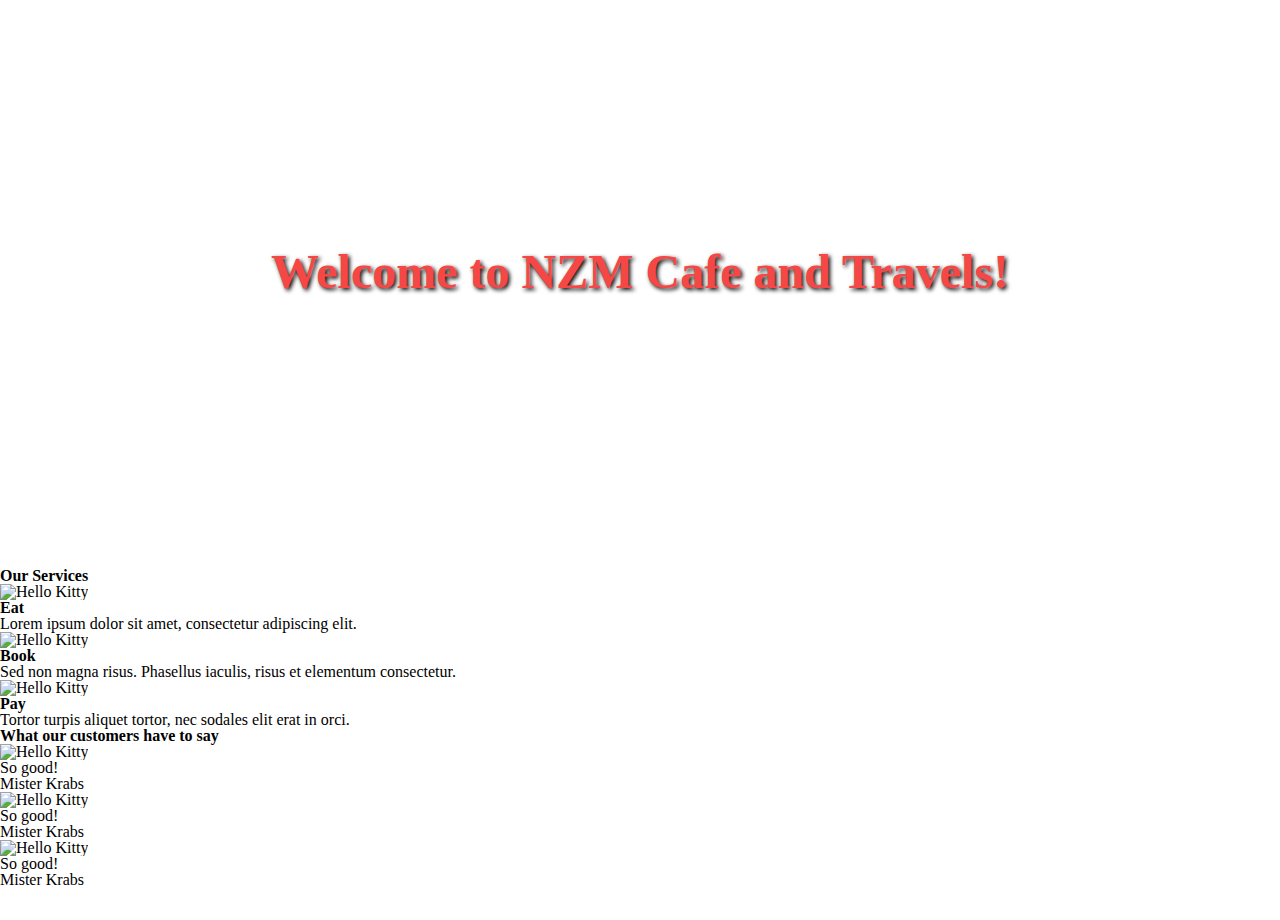
==== index.html @ 47501323 "Create index.html" ====
<!DOCTYPE html>
<html lang="en">
<head>
	<meta charset="utf-8">
	<meta http-equiv="X-UA-Compatible" content="IE=edge">
	<meta name="viewport" content="width=device-width, initial-scale=1">
	<title>NZM Cafe and Travels</title>
	<!-- Reset -->
	<link rel="stylesheet" type="text/css" href="css/reset.css">
	<!-- Flexbox Grid -->
	<link rel="stylesheet" type="text/css" href="css/flexboxgrid.css">
	<!-- Fonts -->
	<link href="https://fonts.googleapis.com/css?family=Barlow+Condensed|Berkshire+Swash" rel="stylesheet">
	<!-- My Style -->
	<link rel="stylesheet" type="text/css" href="css/style.css">
</head>
<body>
	<nav>
		<img src="img/hk_icon.png" alt="Hello Kitty" class="logo">
	</nav>

	<header>
		<h1 class="header-heading">Welcome to NZM Cafe and Travels!</h1>
		<p class="header-text">A Hello Kitty! themed cafe where you can dine-in, pay bills, and even book flights. <em>All in one place!</em></p>
	</header>

	<main>
		<section class="services">
			<h2>Our Services</h2>
			<div class="inner-services">
				<figure>
					<img src="img/hk_icon.png" alt="Hello Kitty">
					<h3>Eat</h3>
					<figcaption>Lorem ipsum dolor sit amet, consectetur adipiscing elit.</figcaption>
				</figure>
				<figure>
					<img src="img/hk_icon.png" alt="Hello Kitty">
					<h3>Book</h3>
					<figcaption>Sed non magna risus. Phasellus iaculis, risus et elementum consectetur.</figcaption>
				</figure>
				<figure>
					<img src="img/hk_icon.png" alt="Hello Kitty">
					<h3>Pay</h3>
					<figcaption>Tortor turpis aliquet tortor, nec sodales elit erat in orci.</figcaption>
				</figure>
			</div>
		</section>

		<section>
			<h2>What our customers have to say</h2>
			<div class="testimonial">
				<img src="img/hk_icon.png" alt="Hello Kitty">
				<p>So good!</p>
				<span>Mister Krabs</span>
			</div>
			<div class="testimonial">
				<img src="img/hk_icon.png" alt="Hello Kitty">
				<p>So good!</p>
				<span>Mister Krabs</span>
			</div>
			<div class="testimonial">
				<img src="img/hk_icon.png" alt="Hello Kitty">
				<p>So good!</p>
				<span>Mister Krabs</span>
			</div>
		</section>

		<section>
			<!-- photo gallery -->
		</section>

		<section>
			<!-- discover the shop -->
		</section>

		<section>
			<!-- contact -->
		</section>
	</main>

	<footer>
		<ul>
			<li><a href="#">Contact us</a></li>
			<li><a href="#">Like us on Facebook</a></li>
		</ul>

	</footer>

	<!--JavaScript -->
</body>
</html>
---- css/style.css ----
* {
	-webkit-font-smoothing: antialiased;
}

header {
	background: url(https://images.unsplash.com/photo-1475759697283-38cc56e4455a?auto=format&fit=crop&w=750&q=60&ixid=dW5zcGxhc2guY29tOzs7Ozs%3D) no-repeat top center;
	background-size: cover;
	height: 568px;
	display: flex;
    align-items: center;
    justify-content: center;
    flex-direction: column;
}

.logo {
	position: absolute;
	display: none
}

.header-heading {
	font-family: 'Amatic SC', cursive;
	font-size: 48px;
	color: #F64747;
	text-shadow: 2px 2px 4px #000000;
	margin: 20px 40px 0 40px;
}

.header-text {
	font-family: 'Barlow Condensed', sans-serif;
	font-size: 20px;
	line-height: 25px;
	color: #fff;
	margin: 20px 40px 0 40px;
}
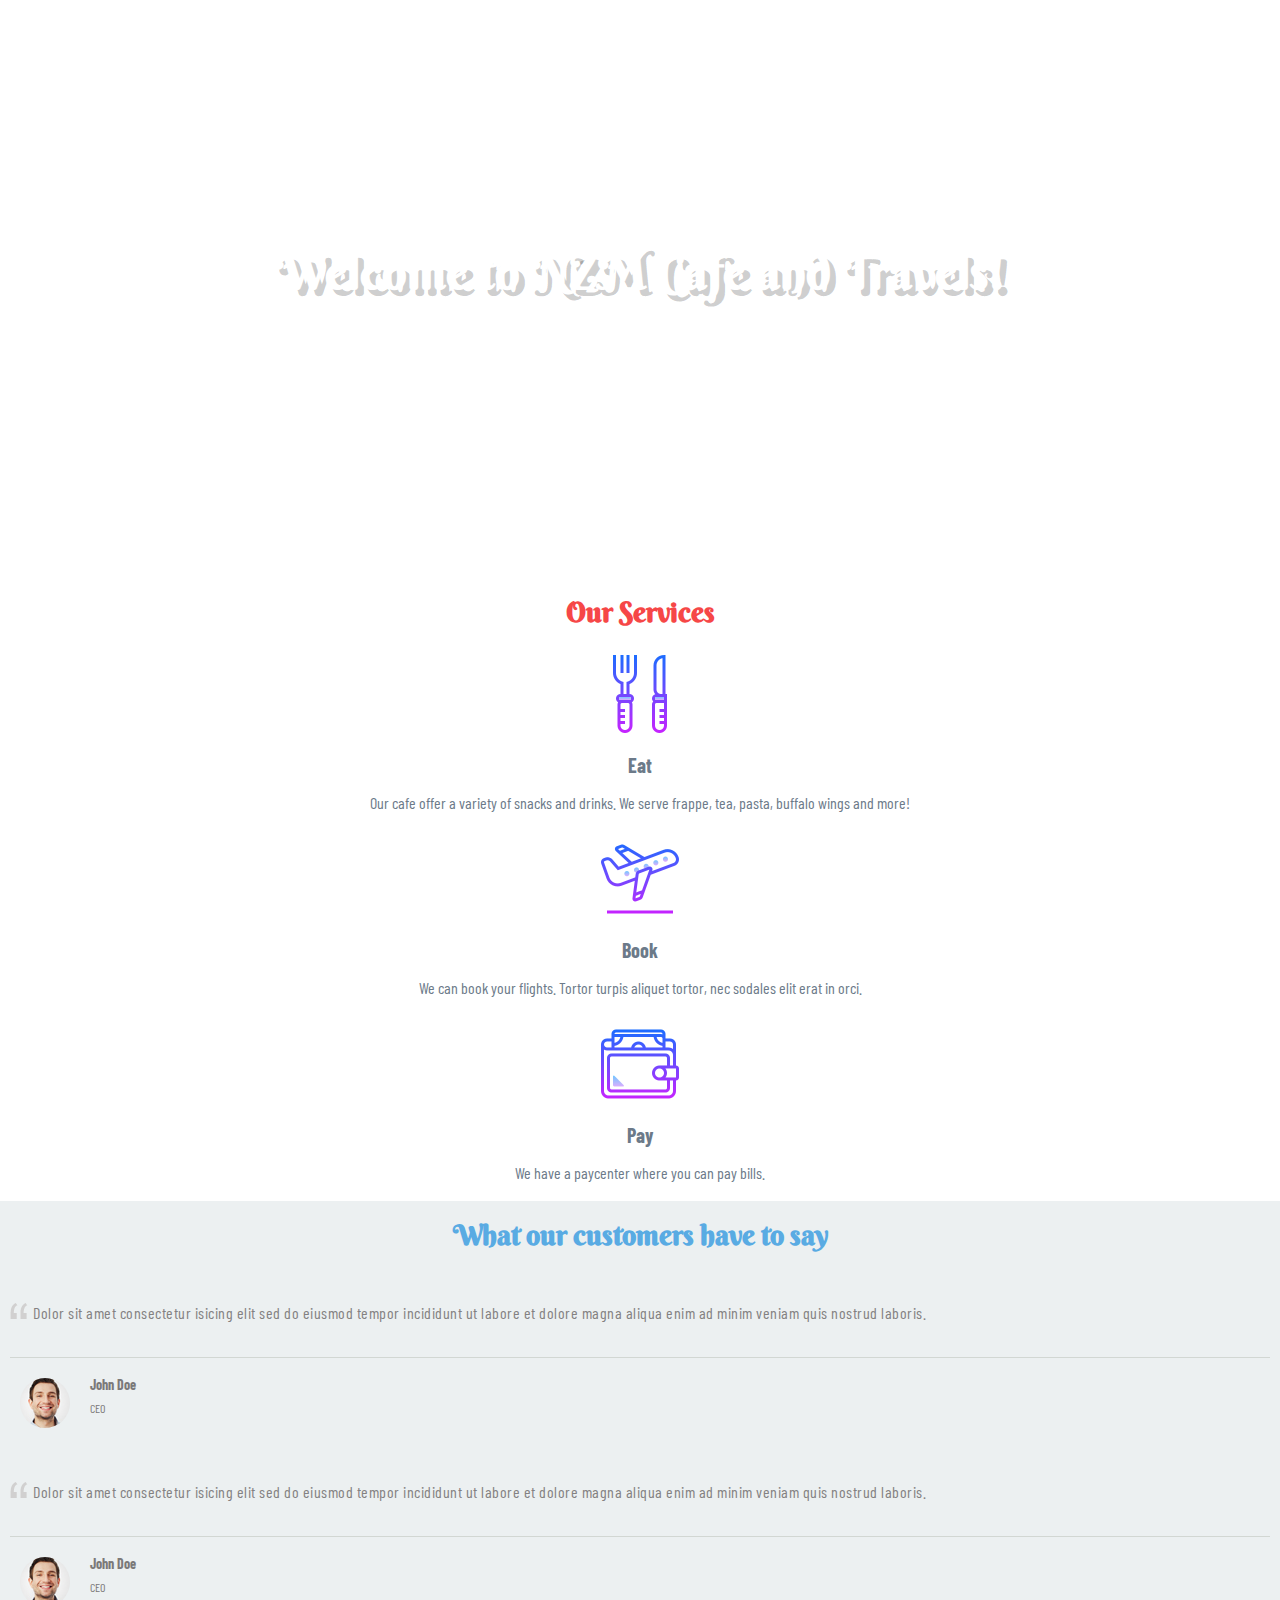
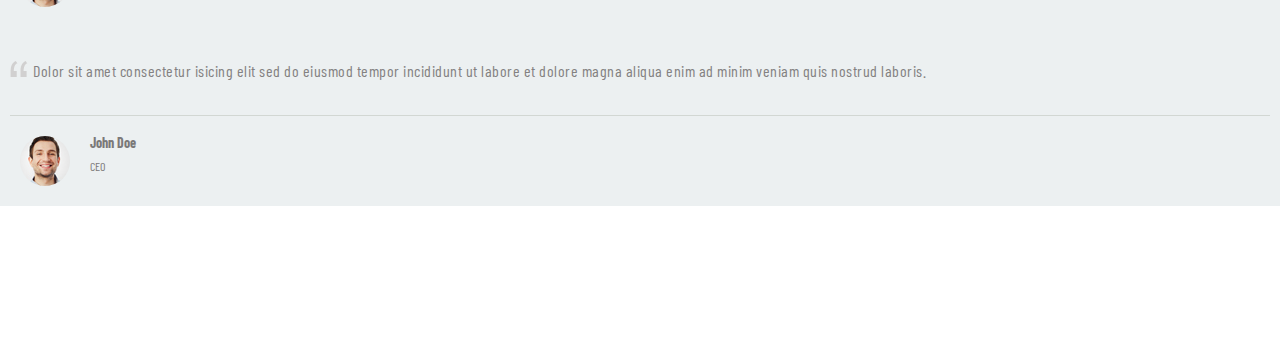
==== commit dc4a2fcf: "Update via upload" ====
--- a/index.html
+++ b/index.html
@@ -1,91 +1,115 @@
-<!DOCTYPE html>
-<html lang="en">
-<head>
-	<meta charset="utf-8">
-	<meta http-equiv="X-UA-Compatible" content="IE=edge">
-	<meta name="viewport" content="width=device-width, initial-scale=1">
-	<title>NZM Cafe and Travels</title>
-	<!-- Reset -->
-	<link rel="stylesheet" type="text/css" href="css/reset.css">
-	<!-- Flexbox Grid -->
-	<link rel="stylesheet" type="text/css" href="css/flexboxgrid.css">
-	<!-- Fonts -->
-	<link href="https://fonts.googleapis.com/css?family=Barlow+Condensed|Berkshire+Swash" rel="stylesheet">
-	<!-- My Style -->
-	<link rel="stylesheet" type="text/css" href="css/style.css">
-</head>
-<body>
-	<nav>
-		<img src="img/hk_icon.png" alt="Hello Kitty" class="logo">
-	</nav>
-
-	<header>
-		<h1 class="header-heading">Welcome to NZM Cafe and Travels!</h1>
-		<p class="header-text">A Hello Kitty! themed cafe where you can dine-in, pay bills, and even book flights. <em>All in one place!</em></p>
-	</header>
-
-	<main>
-		<section class="services">
-			<h2>Our Services</h2>
-			<div class="inner-services">
-				<figure>
-					<img src="img/hk_icon.png" alt="Hello Kitty">
-					<h3>Eat</h3>
-					<figcaption>Lorem ipsum dolor sit amet, consectetur adipiscing elit.</figcaption>
-				</figure>
-				<figure>
-					<img src="img/hk_icon.png" alt="Hello Kitty">
-					<h3>Book</h3>
-					<figcaption>Sed non magna risus. Phasellus iaculis, risus et elementum consectetur.</figcaption>
-				</figure>
-				<figure>
-					<img src="img/hk_icon.png" alt="Hello Kitty">
-					<h3>Pay</h3>
-					<figcaption>Tortor turpis aliquet tortor, nec sodales elit erat in orci.</figcaption>
-				</figure>
-			</div>
-		</section>
-
-		<section>
-			<h2>What our customers have to say</h2>
-			<div class="testimonial">
-				<img src="img/hk_icon.png" alt="Hello Kitty">
-				<p>So good!</p>
-				<span>Mister Krabs</span>
-			</div>
-			<div class="testimonial">
-				<img src="img/hk_icon.png" alt="Hello Kitty">
-				<p>So good!</p>
-				<span>Mister Krabs</span>
-			</div>
-			<div class="testimonial">
-				<img src="img/hk_icon.png" alt="Hello Kitty">
-				<p>So good!</p>
-				<span>Mister Krabs</span>
-			</div>
-		</section>
-
-		<section>
-			<!-- photo gallery -->
-		</section>
-
-		<section>
-			<!-- discover the shop -->
-		</section>
-
-		<section>
-			<!-- contact -->
-		</section>
-	</main>
-
-	<footer>
-		<ul>
-			<li><a href="#">Contact us</a></li>
-			<li><a href="#">Like us on Facebook</a></li>
-		</ul>
-
-	</footer>
-
-	<!--JavaScript -->
-</body>
-</html>
+<!DOCTYPE html>
+<html lang="en">
+<head>
+	<meta charset="utf-8">
+	<meta http-equiv="X-UA-Compatible" content="IE=edge">
+	<meta name="viewport" content="width=device-width, initial-scale=1">
+	<title>NZM Cafe and Travels</title>
+	<!-- Reset -->
+	<link rel="stylesheet" type="text/css" href="css/reset.css">
+	<!-- Flexbox Grid -->
+	<link rel="stylesheet" type="text/css" href="css/flexboxgrid.css">
+	<!-- Fonts -->
+	<link href="https://fonts.googleapis.com/css?family=Barlow+Condensed|Berkshire+Swash" rel="stylesheet">
+	<!-- My Style -->
+	<link rel="stylesheet" type="text/css" href="css/style.css">
+</head>
+<body>
+	<nav>
+		<img src="img/hk_icon.png" alt="Hello Kitty" class="logo">
+	</nav>
+
+	<header>
+		<h1 class="header-heading">Welcome to NZM Cafe and Travels!</h1>
+		<p class="header-text">A Hello Kitty! themed cafe where you can dine-in, pay bills, and even book flights. <em>All in one place!</em></p>
+	</header>
+
+	<main>
+		<section class="services">
+			<h2>Our Services</h2>
+			<div class="inner-services">
+				<figure>
+					<img src="img/restaurant.png" alt="Hello Kitty">
+					<h3>Eat</h3>
+					<figcaption>Our cafe offer a variety of snacks and drinks. We serve frappe, tea, pasta, buffalo wings and more!</figcaption>
+				</figure>
+				<figure>
+					<img src="img/airplane.png" alt="Hello Kitty">
+					<h3>Book</h3>
+					<figcaption>We can book your flights. Tortor turpis aliquet tortor, nec sodales elit erat in orci.</figcaption>
+				</figure>
+				<figure>
+					<img src="img/wallet.png" alt="Hello Kitty">
+					<h3>Pay</h3>
+					<figcaption>We have a paycenter where you can pay bills.</figcaption>
+				</figure>
+			</div>
+		</section>
+
+		<section class="testimonial-wrapper">
+			<h2>What our customers have to say</h2>
+			<div class="testimonial">
+				<p><img src="img/quotes.png" alt="" class="quotes"/>Dolor sit amet consectetur isicing elit sed do eiusmod tempor incididunt ut labore et dolore magna aliqua enim ad minim veniam quis nostrud laboris.
+				</p>
+				<div class="client">
+					<img src="img/client1.jpg" class="avatar"/>
+					<div class="client_details">
+						<h4>John Doe</h4>
+						<h5>CEO</h5>
+					</div>
+				</div>
+			</div>
+			<div class="testimonial">
+				<p><img src="img/quotes.png" alt="" class="quotes"/>Dolor sit amet consectetur isicing elit sed do eiusmod tempor incididunt ut labore et dolore magna aliqua enim ad minim veniam quis nostrud laboris.
+				</p>
+				<div class="client">
+					<img src="img/client1.jpg" class="avatar"/>
+					<div class="client_details">
+						<h4>John Doe</h4>
+						<h5>CEO</h5>
+					</div>
+				</div>
+			</div>
+			<div class="testimonial">
+				<p><img src="img/quotes.png" alt="" class="quotes"/>Dolor sit amet consectetur isicing elit sed do eiusmod tempor incididunt ut labore et dolore magna aliqua enim ad minim veniam quis nostrud laboris.
+				</p>
+				<div class="client">
+					<img src="img/client1.jpg" class="avatar"/>
+					<div class="client_details">
+						<h4>John Doe</h4>
+						<h5>CEO</h5>
+					</div>
+				</div>
+			</div>
+		</section>
+
+		<section class="gallery">
+			<div class="pic1"></div>
+			<div class="pic2"></div>
+			<div class="pic3"></div>
+			<div class="pic4"></div>
+			<div class="pic5"></div>
+			<div class="pic6"></div>
+			<div class="pic7"></div>
+		</section>
+
+		<section>
+			<!-- discover the shop -->
+		</section>
+
+		<section>
+			<!-- contact -->
+		</section>
+	</main>
+
+	<footer>
+		<ul>
+			<li><a href="#">Contact us</a></li>
+			<li><a href="#">Like us on Facebook</a></li>
+		</ul>
+
+	</footer>
+
+	<!--JavaScript -->
+</body>
+</html>--- a/css/style.css
+++ b/css/style.css
@@ -1,36 +1,175 @@
-
-
-* {
-	-webkit-font-smoothing: antialiased;
-}
-
-header {
-	background: url(https://images.unsplash.com/photo-1475759697283-38cc56e4455a?auto=format&fit=crop&w=750&q=60&ixid=dW5zcGxhc2guY29tOzs7Ozs%3D) no-repeat top center;
-	background-size: cover;
-	height: 568px;
-	display: flex;
-    align-items: center;
-    justify-content: center;
-    flex-direction: column;
-}
-
-.logo {
-	position: absolute;
-	display: none
-}
-
-.header-heading {
-	font-family: 'Amatic SC', cursive;
-	font-size: 48px;
-	color: #F64747;
-	text-shadow: 2px 2px 4px #000000;
-	margin: 20px 40px 0 40px;
-}
-
-.header-text {
-	font-family: 'Barlow Condensed', sans-serif;
-	font-size: 20px;
-	line-height: 25px;
-	color: #fff;
-	margin: 20px 40px 0 40px;
-}
+
+
+* {
+	-webkit-font-smoothing: antialiased;
+}
+
+/*------------Header styles------------*/
+
+header {
+	background: url(https://images.unsplash.com/photo-1470290449668-02dd93d9420a?auto=format&fit=crop&w=750&q=60&ixid=dW5zcGxhc2guY29tOzs7Ozs%3D) no-repeat top center;
+	background-size: cover;
+	height: 568px;
+	display: flex;
+    align-items: center;
+    justify-content: center;
+    flex-direction: column;
+}
+
+.logo {
+	position: absolute;
+	display: none
+}
+
+.header-heading {
+	font-family: 'Berkshire Swash', cursive;
+	font-size: 48px;
+	color: #fff;
+	text-shadow: 6px 6px 0px rgba(0,0,0,0.2);
+	margin: 20px 40px 0 40px;
+}
+
+.header-text {
+	font-family: 'Barlow Condensed', sans-serif;
+	font-size: 20px;
+	line-height: 25px;
+	color: #fff;
+	margin: 20px 40px 0 40px;
+}
+
+/*------------Services styles------------*/
+
+.services {
+}
+
+.services h2 {
+	font-family: 'Berkshire Swash', cursive;
+	font-size: 28px;
+	color: #F64747;
+	text-align: center;
+	margin: 30px 0 20px 0;
+}
+
+.inner-services {
+	display: flex;
+	flex-direction: column;
+}
+
+figure {
+	text-align: center;
+}
+
+figure h3 {
+	font-family: 'Barlow Condensed', sans-serif;
+	font-size: 20px;
+	color: #6C7A89;
+	margin: 10px 0 20px 0;
+}
+
+figcaption {
+	font-family: 'Barlow Condensed', sans-serif;
+	font-size: 16px;
+	color: #6C7A89;
+	margin: 0 10px 20px 10px;
+}
+
+/*------------Tesetimonial styles------------*/
+
+.testimonial-wrapper {
+	display: flex;
+	flex-direction: column;
+	background-color: #ECF0F1;
+}
+
+.testimonial-wrapper h2 {
+	font-family: 'Berkshire Swash', cursive;
+	font-size: 28px;
+	color: #59ABE3;
+	text-align: center;
+	margin: 20px 10px 20px 10px;
+}
+
+.testimonial {
+	margin: 30px 0 20px 0;
+}
+
+.testimonial p{
+    color: #838181;
+    font-family: 'Barlow Condensed', sans-serif;
+    font-size: 16px;
+    line-height: 28px;
+    letter-spacing: .5px;
+    padding-bottom: 30px;
+    margin: 0 10px 20px 10px;
+    border-bottom: 1px solid #D2D7D3;
+}
+
+.testimonial img {
+	margin-right: 5px;
+}
+
+.testimonial .client{
+    margin-left: 20px;
+}
+
+.testimonial .client img.avatar{
+    float: left;
+    margin-right: 20px;
+    -webkit-border-radius: 100px;
+    -moz-border-radius: 100px;
+    -o-border-radius: 100px;
+    border-radius: 100px;
+}
+
+.testimonial .client .client_details{
+    float: left;
+}
+
+.testimonial .client .client_details h4{
+    color: #7b7979;
+    font-family: 'Barlow Condensed', sans-serif;
+    font-size: 14px;
+    font-weight: bold;
+    margin: 0 0 10px 0;
+}
+
+.testimonial .client .client_details h5{
+    color: #7b7979;
+    font-family: 'Barlow Condensed', sans-serif;
+    font-size: 12px;
+    margin: 0;
+    font-weight: normal;
+}
+
+/*------------Gallery styles------------*/
+
+.gallery {
+	display: flex;
+	flex-direction: row;
+}
+
+.gallery div {
+	height: 100px;
+}
+
+.gallery .pic1 {
+	background-color: #F03434;
+}
+.gallery .pic2 {
+	background-color: #947CB0;
+}
+.gallery .pic3 {
+	background-color: #446CB3;
+}
+.gallery .pic4 {
+	background-color: #26A65B;
+}
+.gallery .pic5 {
+	background-color: #F4D03F;
+}
+.gallery .pic6 {
+	background-color: #E87E04;
+}
+.gallery .pic7 {
+	background-color: #95A5A6;
+}
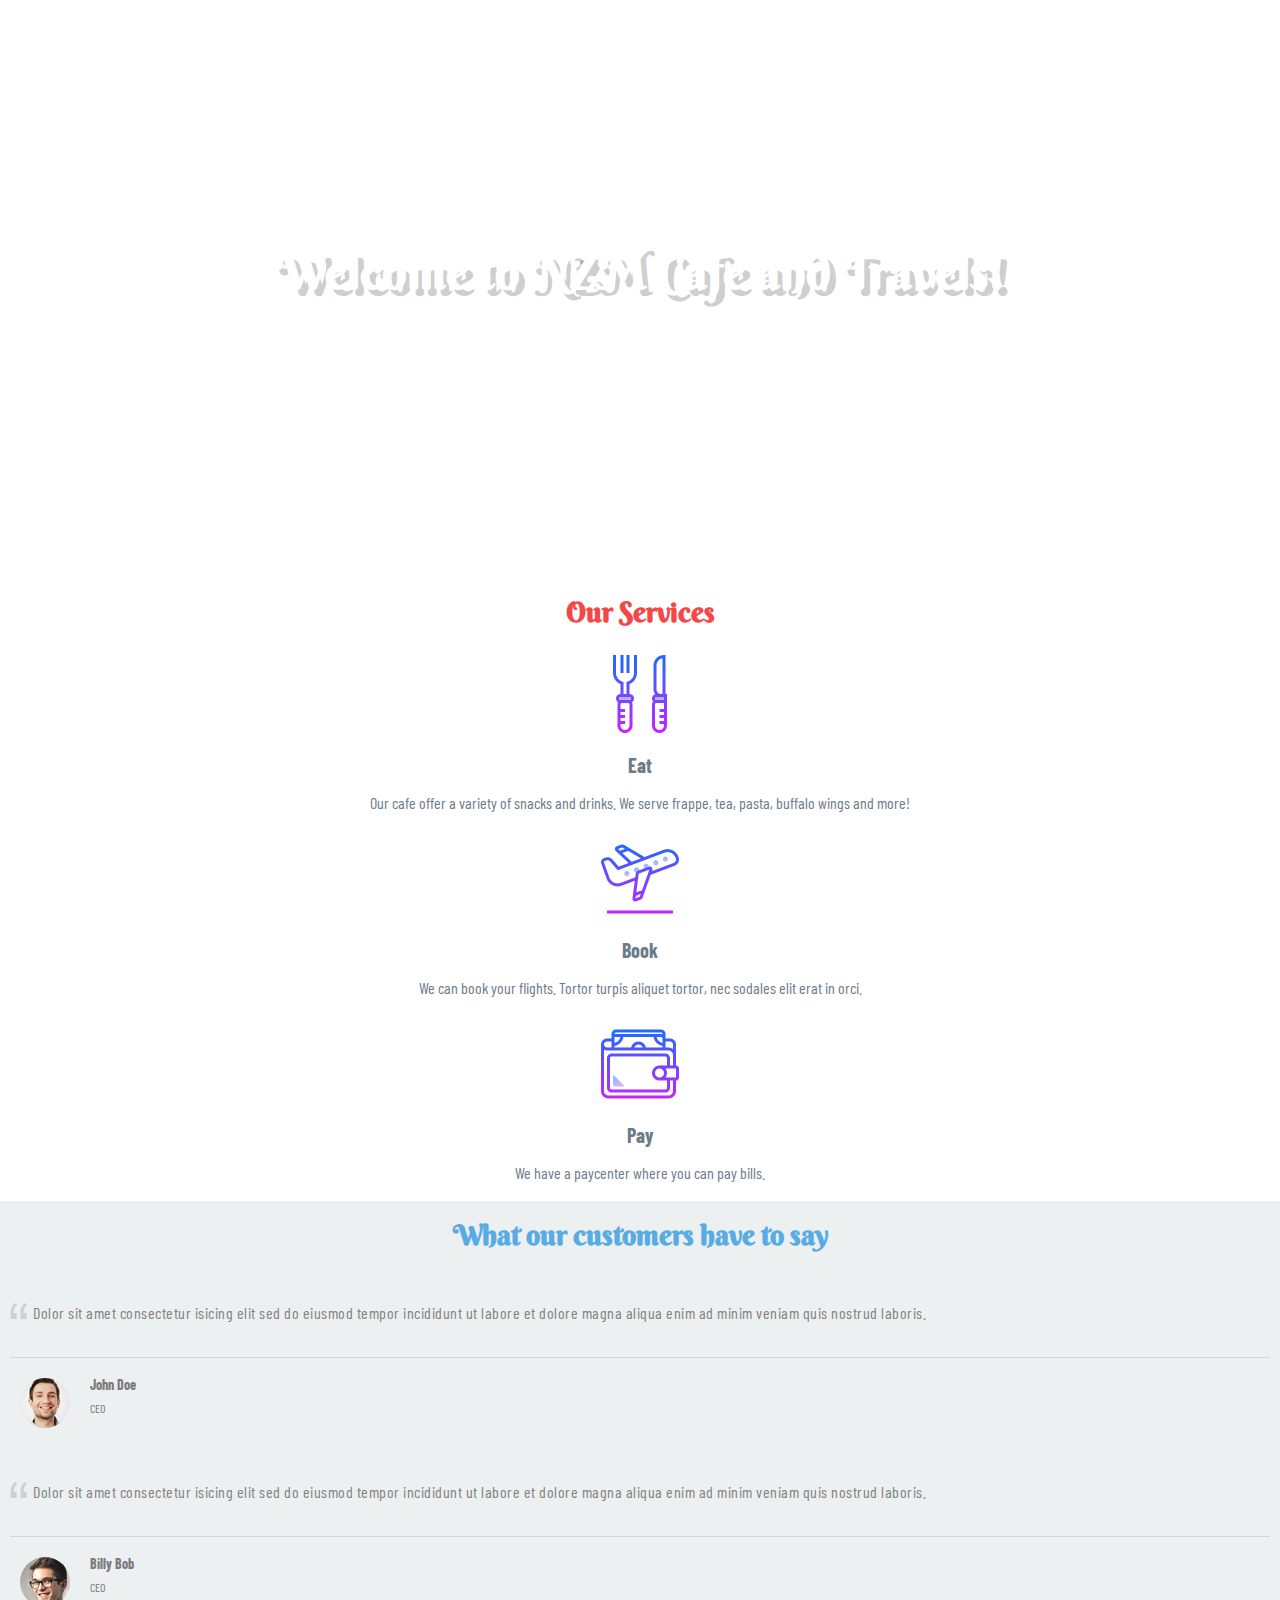
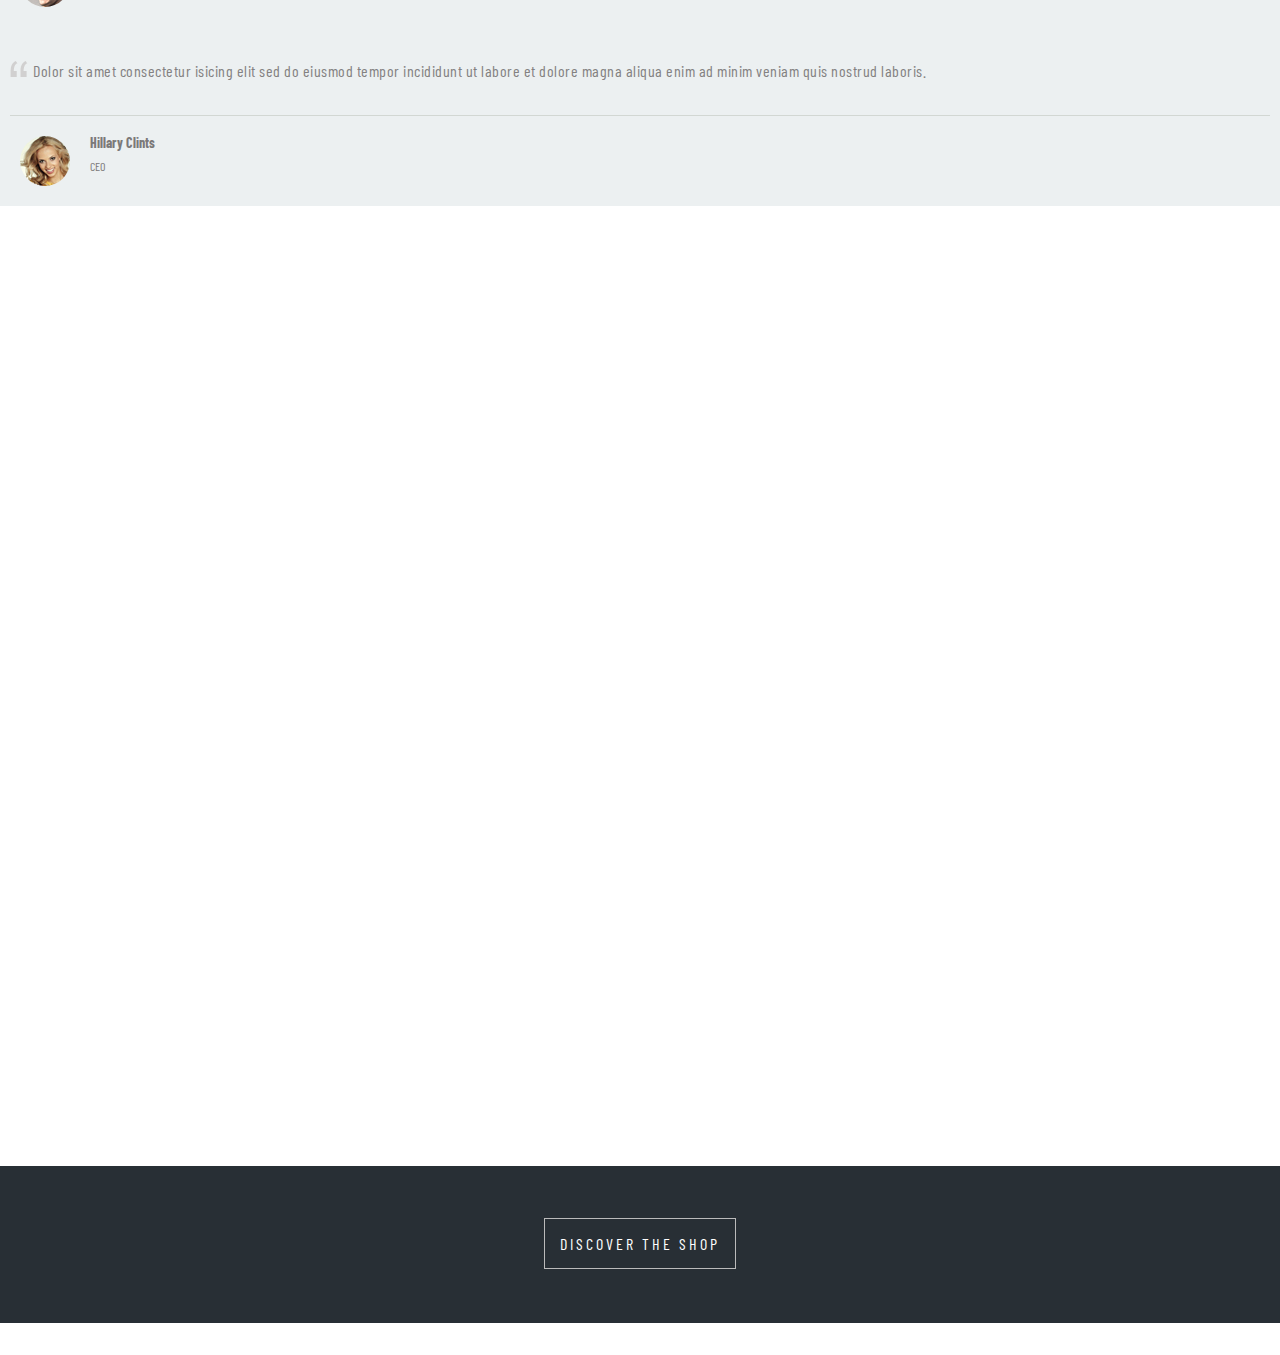
==== commit 8cbebfc4: "Update up to Discover via upload" ====
--- a/index.html
+++ b/index.html
@@ -63,9 +63,9 @@
 				<p><img src="img/quotes.png" alt="" class="quotes"/>Dolor sit amet consectetur isicing elit sed do eiusmod tempor incididunt ut labore et dolore magna aliqua enim ad minim veniam quis nostrud laboris.
 				</p>
 				<div class="client">
-					<img src="img/client1.jpg" class="avatar"/>
+					<img src="img/client2.jpg" class="avatar"/>
 					<div class="client_details">
-						<h4>John Doe</h4>
+						<h4>Billy Bob</h4>
 						<h5>CEO</h5>
 					</div>
 				</div>
@@ -74,9 +74,9 @@
 				<p><img src="img/quotes.png" alt="" class="quotes"/>Dolor sit amet consectetur isicing elit sed do eiusmod tempor incididunt ut labore et dolore magna aliqua enim ad minim veniam quis nostrud laboris.
 				</p>
 				<div class="client">
-					<img src="img/client1.jpg" class="avatar"/>
+					<img src="img/client3.jpg" class="avatar"/>
 					<div class="client_details">
-						<h4>John Doe</h4>
+						<h4>Hillary Clints</h4>
 						<h5>CEO</h5>
 					</div>
 				</div>
@@ -84,17 +84,27 @@
 		</section>
 
 		<section class="gallery">
-			<div class="pic1"></div>
-			<div class="pic2"></div>
-			<div class="pic3"></div>
-			<div class="pic4"></div>
-			<div class="pic5"></div>
-			<div class="pic6"></div>
-			<div class="pic7"></div>
+			<div class="group1">
+				<div class="group1-1">
+					<div class="pic1"></div>
+					<div class="pic2"></div>
+				</div>
+				<div class="pic3"></div>
+			</div>
+			<div class="group2">
+				<div class="pic4"></div>
+				<div class="pic5"></div>
+			</div>
+			<div class="group3">
+				<div class="pic6"></div>
+				<div class="pic7"></div>
+			</div>
 		</section>
 
-		<section>
-			<!-- discover the shop -->
+		<section class="discover">
+			<div class="discover-button">
+				<a href="#" class="shop-btn">Discover The Shop</a>
+			</div>
 		</section>
 
 		<section>
--- a/css/style.css
+++ b/css/style.css
@@ -145,31 +145,111 @@
 
 .gallery {
 	display: flex;
+	/*flex-direction: row; -- gawing row sa large viewport*/
+	flex-direction: column;
+}
+
+.gallery div {
+	height: 320px;
+}
+
+.gallery .pic1 {
+	background: url(../img/chicken.jpg) no-repeat center center;
+	background-size: cover;
+}
+.gallery .pic2 {
+	background: url(../img/toast.jpg) no-repeat center center;
+	background-size: cover;
+}
+.gallery .pic3 {
+	background: url(../img/fries.jpg) no-repeat center center;
+	background-size: cover;
+}
+.gallery .pic4 {
+	background: url(../img/frappe.jpg) no-repeat center center;
+	background-size: cover;
+}
+.gallery .pic5 {
+	background: url(../img/carbonara.jpg) no-repeat center center;
+	background-size: cover;
+}
+.gallery .pic6 {
+	background: url(../img/pasta.jpg) no-repeat center center;
+	background-size: cover;
+}
+.gallery .pic7 {
+	background: url(../img/cake.jpg) no-repeat center center;
+	background-size: cover;
+}
+
+/*group1, group2, group3 must have width: 33.33%; on large viewport*/
+.group1 {
+	display: flex;
+	flex-direction: column;
+	width: 100%;
+}
+
+.group1-1 {
+	display: flex;
 	flex-direction: row;
-}
-
-.gallery div {
-	height: 100px;
+	width: 100%;
+}
+
+.group2 {
+	display: flex;
+	flex-direction: row;
+	width: 100%;
+}
+
+.group3 {
+	display: flex;
+	flex-direction: column;
+	width: 100%;
 }
 
 .gallery .pic1 {
-	background-color: #F03434;
+	width: 50%;
 }
 .gallery .pic2 {
-	background-color: #947CB0;
+	width: 50%;
 }
 .gallery .pic3 {
-	background-color: #446CB3;
+	width: 100%;
 }
 .gallery .pic4 {
-	background-color: #26A65B;
+	width: 50%;
 }
 .gallery .pic5 {
-	background-color: #F4D03F;
+	width: 50%;
 }
 .gallery .pic6 {
-	background-color: #E87E04;
+	width: 100%;
 }
 .gallery .pic7 {
-	background-color: #95A5A6;
-}
+	width: 100%;
+}
+
+/*------------Discover styles------------*/
+
+.discover {
+	background-color: #282f35;
+    padding: 70px 0;
+    text-align: center;
+}
+
+.shop-btn:hover, .shop-btn:visited, .shop-btn:link, .shop-btn:active
+{
+    text-decoration: none;
+}
+
+.shop-btn {
+	border: solid 1px #bbb;
+    color: #fff;
+    font-family: 'Barlow Condensed', sans-serif;
+    text-transform: uppercase;
+    padding: 15px 15px 15px 15px;
+    letter-spacing: 3px;
+    font-weight: 400;
+}
+
+/*------------Contact styles------------*/